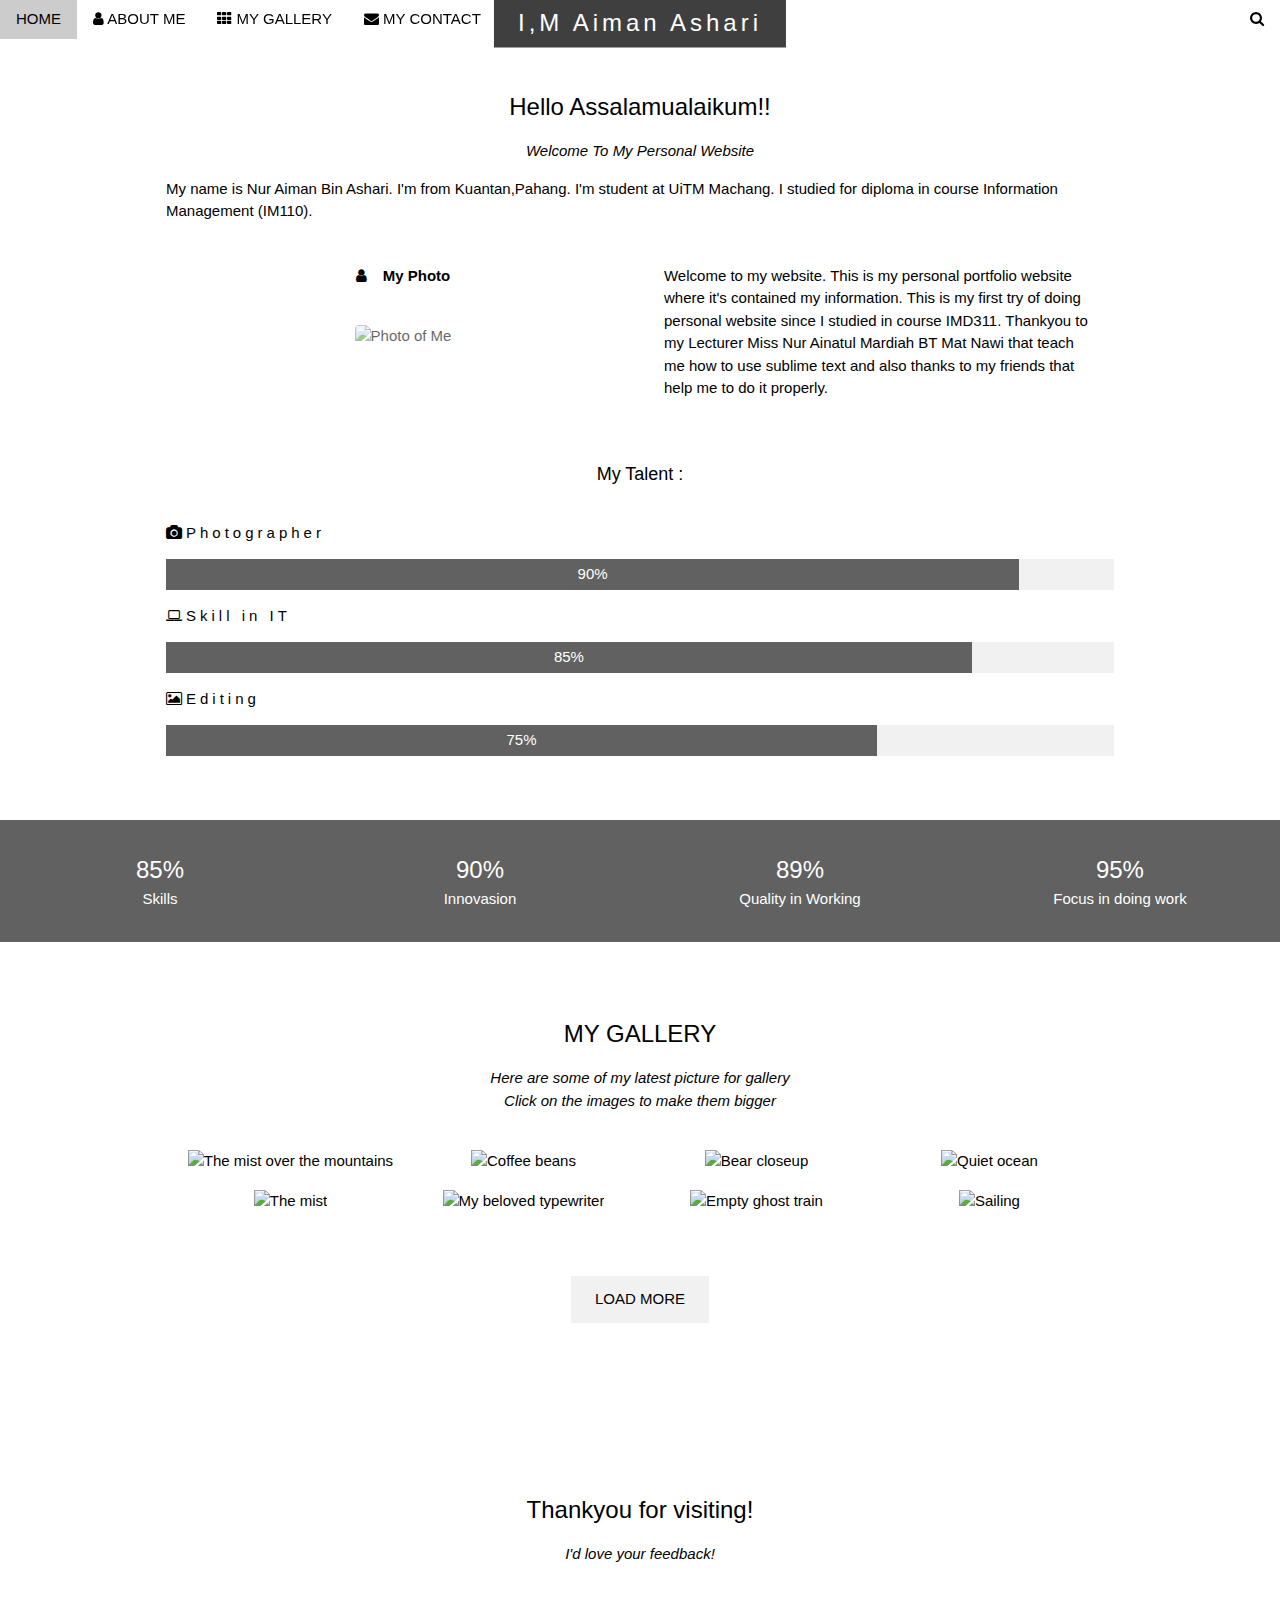
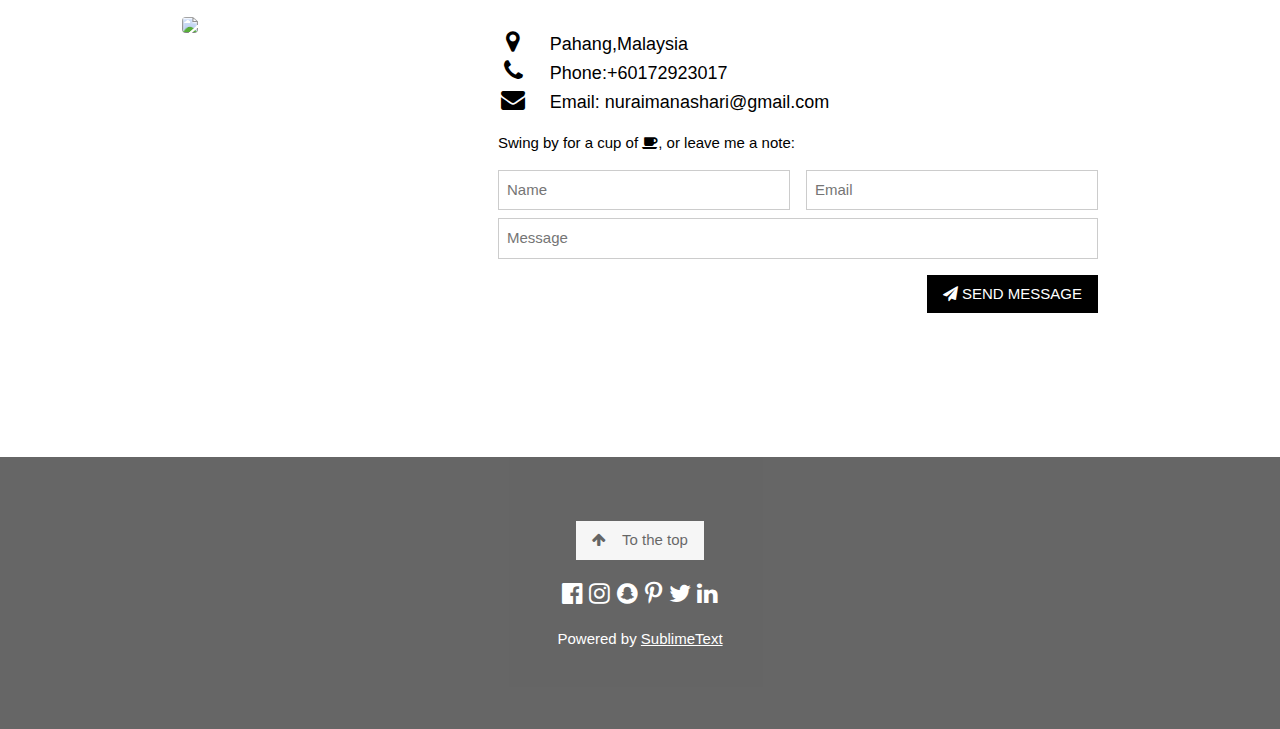
==== index.html @ a417ced7 "Add files via upload" ====
<!DOCTYPE html>

<html>

<head>
	
	<meta charset="UTF-8">
<meta name="viewport" content="width=device-width, initial-scale=1">
<link rel="stylesheet" href="https://www.w3schools.com/w3css/4/w3.css">
<link rel="stylesheet" href="https://fonts.googleapis.com/css?family=Lato">
<link rel="stylesheet" href="https://cdnjs.cloudflare.com/ajax/libs/font-awesome/4.7.0/css/font-awesome.min.css">
	
	<title>Portfolio</title>

	
	<body>

<div class="w3-top">
  <div class="w3-bar" id="myNavbar">
    <a class="w3-bar-item w3-button w3-hover-black w3-hide-medium w3-hide-large w3-right" href="javascript:void(0);" onclick="toggleFunction()" title="Toggle Navigation Menu">
      <i class="fa fa-bars"></i>
    </a>
    <a href="#home" class="w3-bar-item w3-button">HOME</a>
    <a href="#about" class="w3-bar-item w3-button w3-hide-small"><i class="fa fa-user"></i> ABOUT ME</a>
    <a href="#portfolio" class="w3-bar-item w3-button w3-hide-small"><i class="fa fa-th"></i> MY GALLERY</a>
    <a href="#contact" class="w3-bar-item w3-button w3-hide-small"><i class="fa fa-envelope"></i> MY CONTACT</a>
    <a href="#" class="w3-bar-item w3-button w3-hide-small w3-right w3-hover-red">
      <i class="fa fa-search"></i>
    </a>
  </div>

  
  <div id="navDemo" class="w3-bar-block w3-white w3-hide w3-hide-large w3-hide-medium">
    <a href="#about" class="w3-bar-item w3-button" onclick="toggleFunction()">ABOUT</a>
    <a href="#portfolio" class="w3-bar-item w3-button" onclick="toggleFunction()">PORTFOLIO</a>
    <a href="#contact" class="w3-bar-item w3-button" onclick="toggleFunction()">CONTACT</a>
    <a href="#" class="w3-bar-item w3-button">SEARCH</a>
  </div>
</div>
<p>
	
</p>


<div class="Images/picture.jpg w3-display-container w3-opacity-min" id="home">
  <div class="w3-display-middle" style="white-space:nowrap;">
  	<p>
  		
  	</p>

    <p>
    	
    </p>
    <span class="w3-center w3-padding-large w3-black w3-xlarge w3-wide w3-animate-opacity">I,M <span class="w3-hide-small">Aiman</span> Ashari</span>
  </div>
</div>


<div class="w3-content w3-container w3-padding-64" id="about">
  <h3 class="w3-center">Hello Assalamualaikum!!</h3>
  <p class="w3-center"><em>Welcome To My Personal Website</em></p>
  <p>My name is Nur Aiman Bin Ashari. I'm from Kuantan,Pahang. I'm student at UiTM Machang. I studied for diploma in course Information Management (IM110).</p>
  <div class="w3-row">
    <div class="w3-col m6 w3-center w3-padding-large">
      <p><b><i class="fa fa-user w3-margin-right"></i>My Photo</b></p><br>
      <img src="Images/images1.jpg" class="w3-round w3-image w3-opacity w3-hover-opacity-off" alt="Photo of Me" width="500" height="333">
    </div>

    
    <div class="w3-col m6 w3-hide-small w3-padding-large">
      <p>Welcome to my website. This is my personal portfolio website where it's contained my information. This is my first try of doing personal website since I studied in course IMD311. Thankyou to my Lecturer Miss Nur Ainatul Mardiah BT Mat Nawi that teach me how to use sublime text and also thanks to my friends that help me to do it properly.</p>
    </div>
  </div>
  <p class="w3-large w3-center w3-padding-16">My Talent :</p>
  <p class="w3-wide"><i class="fa fa-camera"></i>Photographer</p>
  <div class="w3-light-grey">
    <div class="w3-container w3-padding-small w3-dark-grey w3-center" style="width:90%">90%</div>
  </div>
  <p class="w3-wide"><i class="fa fa-laptop"></i>Skill in IT</p>
  <div class="w3-light-grey">
    <div class="w3-container w3-padding-small w3-dark-grey w3-center" style="width:85%">85%</div>
  </div>
  <p class="w3-wide"><i class="fa fa-photo"></i>Editing</p>
  <div class="w3-light-grey">
    <div class="w3-container w3-padding-small w3-dark-grey w3-center" style="width:75%">75%</div>
  </div>
</div>

<div class="w3-row w3-center w3-dark-grey w3-padding-16">
  <div class="w3-quarter w3-section">
    <span class="w3-xlarge">85%</span><br>
    Skills
  </div>
  <div class="w3-quarter w3-section">
    <span class="w3-xlarge">90%</span><br>
    Innovasion
  </div>
  <div class="w3-quarter w3-section">
    <span class="w3-xlarge">89%</span><br>
    Quality in Working
  </div>
  <div class="w3-quarter w3-section">
    <span class="w3-xlarge">95%</span><br>
    Focus in doing work
  </div>
</div>



<div class="w3-content w3-container w3-padding-64" id="portfolio">
  <h3 class="w3-center">MY GALLERY</h3>
  <p class="w3-center"><em>Here are some of my latest picture for gallery<br> Click on the images to make them bigger</em></p><br>

 
  <div class="w3-row-padding w3-center">
    <div class="w3-col m3">
      <img src="Images/picture.jpg" style="width:100%" onclick="onClick(this)" class="w3-hover-opacity" alt="The mist over the mountains">
    </div>

    <div class="w3-col m3">
      <img src="Images/picture1.jpg" style="width:100%" onclick="onClick(this)" class="w3-hover-opacity" alt="Coffee beans">
    </div>

    <div class="w3-col m3">
      <img src="Images/picture2.jpg" style="width:100%" onclick="onClick(this)" class="w3-hover-opacity" alt="Bear closeup">
    </div>

    <div class="w3-col m3">
      <img src="Images/picture3.jpg" style="width:100%" onclick="onClick(this)" class="w3-hover-opacity" alt="Quiet ocean">
    </div>
  </div>

  <div class="w3-row-padding w3-center w3-section">
    <div class="w3-col m3">
      <img src="Images/picture4.jpg" style="width:100%" onclick="onClick(this)" class="w3-hover-opacity" alt="The mist">
    </div>

    <div class="w3-col m3">
      <img src="Images/picture5.jpg" style="width:100%" onclick="onClick(this)" class="w3-hover-opacity" alt="My beloved typewriter">
    </div>

    <div class="w3-col m3">
      <img src="Images/picture6.jpg" style="width:100%" onclick="onClick(this)" class="w3-hover-opacity" alt="Empty ghost train">
    </div>

    <div class="w3-col m3">
      <img src="Images/picture7.jpg" style="width:100%" onclick="onClick(this)" class="w3-hover-opacity" alt="Sailing">
    </div>
    <button class="w3-button w3-padding-large w3-light-grey" style="margin-top:64px">LOAD MORE</button>
  </div>
</div>


<div id="modal01" class="w3-modal w3-black" onclick="this.style.display='none'">
  <span class="w3-button w3-large w3-black w3-display-topright" title="Close Modal Image"><i class="fa fa-remove"></i></span>
  <div class="w3-modal-content w3-animate-zoom w3-center w3-transparent w3-padding-64">
    <img id="img01" class="w3-image">
    <p id="caption" class="w3-opacity w3-large"></p>
  </div>
</div>
<p>
	<p></p>
</p>


<div class="w3-content w3-container w3-padding-64" id="contact">
  <h3 class="w3-center">Thankyou for visiting!</h3>
  <p class="w3-center"><em>I'd love your feedback!</em></p>

  <div class="w3-row w3-padding-32 w3-section">
    <div class="w3-col m4 w3-container">
      <img src="Images/picture8.jpg" class="w3-image w3-round" style="width:100%">
    </div>
    <div class="w3-col m8 w3-panel">
      <div class="w3-large w3-margin-bottom">
        <i class="fa fa-map-marker fa-fw w3-hover-text-black w3-xlarge w3-margin-right"></i> Pahang,Malaysia<br>
        <i class="fa fa-phone fa-fw w3-hover-text-black w3-xlarge w3-margin-right"></i> Phone:+60172923017<br>
        <i class="fa fa-envelope fa-fw w3-hover-text-black w3-xlarge w3-margin-right"></i> Email: nuraimanashari@gmail.com<br>
      </div>
      <p>Swing by for a cup of <i class="fa fa-coffee"></i>, or leave me a note:</p>
      <form action="/action_page.php" target="_blank">
        <div class="w3-row-padding" style="margin:0 -16px 8px -16px">
          <div class="w3-half">
            <input class="w3-input w3-border" type="text" placeholder="Name" required name="Name">
          </div>
          <div class="w3-half">
            <input class="w3-input w3-border" type="text" placeholder="Email" required name="Email">
          </div>
        </div>
        <input class="w3-input w3-border" type="text" placeholder="Message" required name="Message">
        <button class="w3-button w3-black w3-right w3-section" type="submit">
          <i class="fa fa-paper-plane"></i> SEND MESSAGE
        </button>
      </form>
    </div>
  </div>
</div>


<footer class="w3-center w3-black w3-padding-64 w3-opacity w3-hover-opacity-off">
  <a href="#home" class="w3-button w3-light-grey"><i class="fa fa-arrow-up w3-margin-right"></i>To the top</a>
  <div class="w3-xlarge w3-section">
    <i class="fa fa-facebook-official w3-hover-opacity"></i>
    <i class="fa fa-instagram w3-hover-opacity"></i>
    <i class="fa fa-snapchat w3-hover-opacity"></i>
    <i class="fa fa-pinterest-p w3-hover-opacity"></i>
    <i class="fa fa-twitter w3-hover-opacity"></i>
    <i class="fa fa-linkedin w3-hover-opacity"></i>
  </div>
  <p>Powered by <a href="https://www.w3schools.com/w3css/default.asp" title="W3.CSS" target="_blank" class="w3-hover-text-green">SublimeText</a></p>
</footer>
</head>
<body>

</body>
</html>
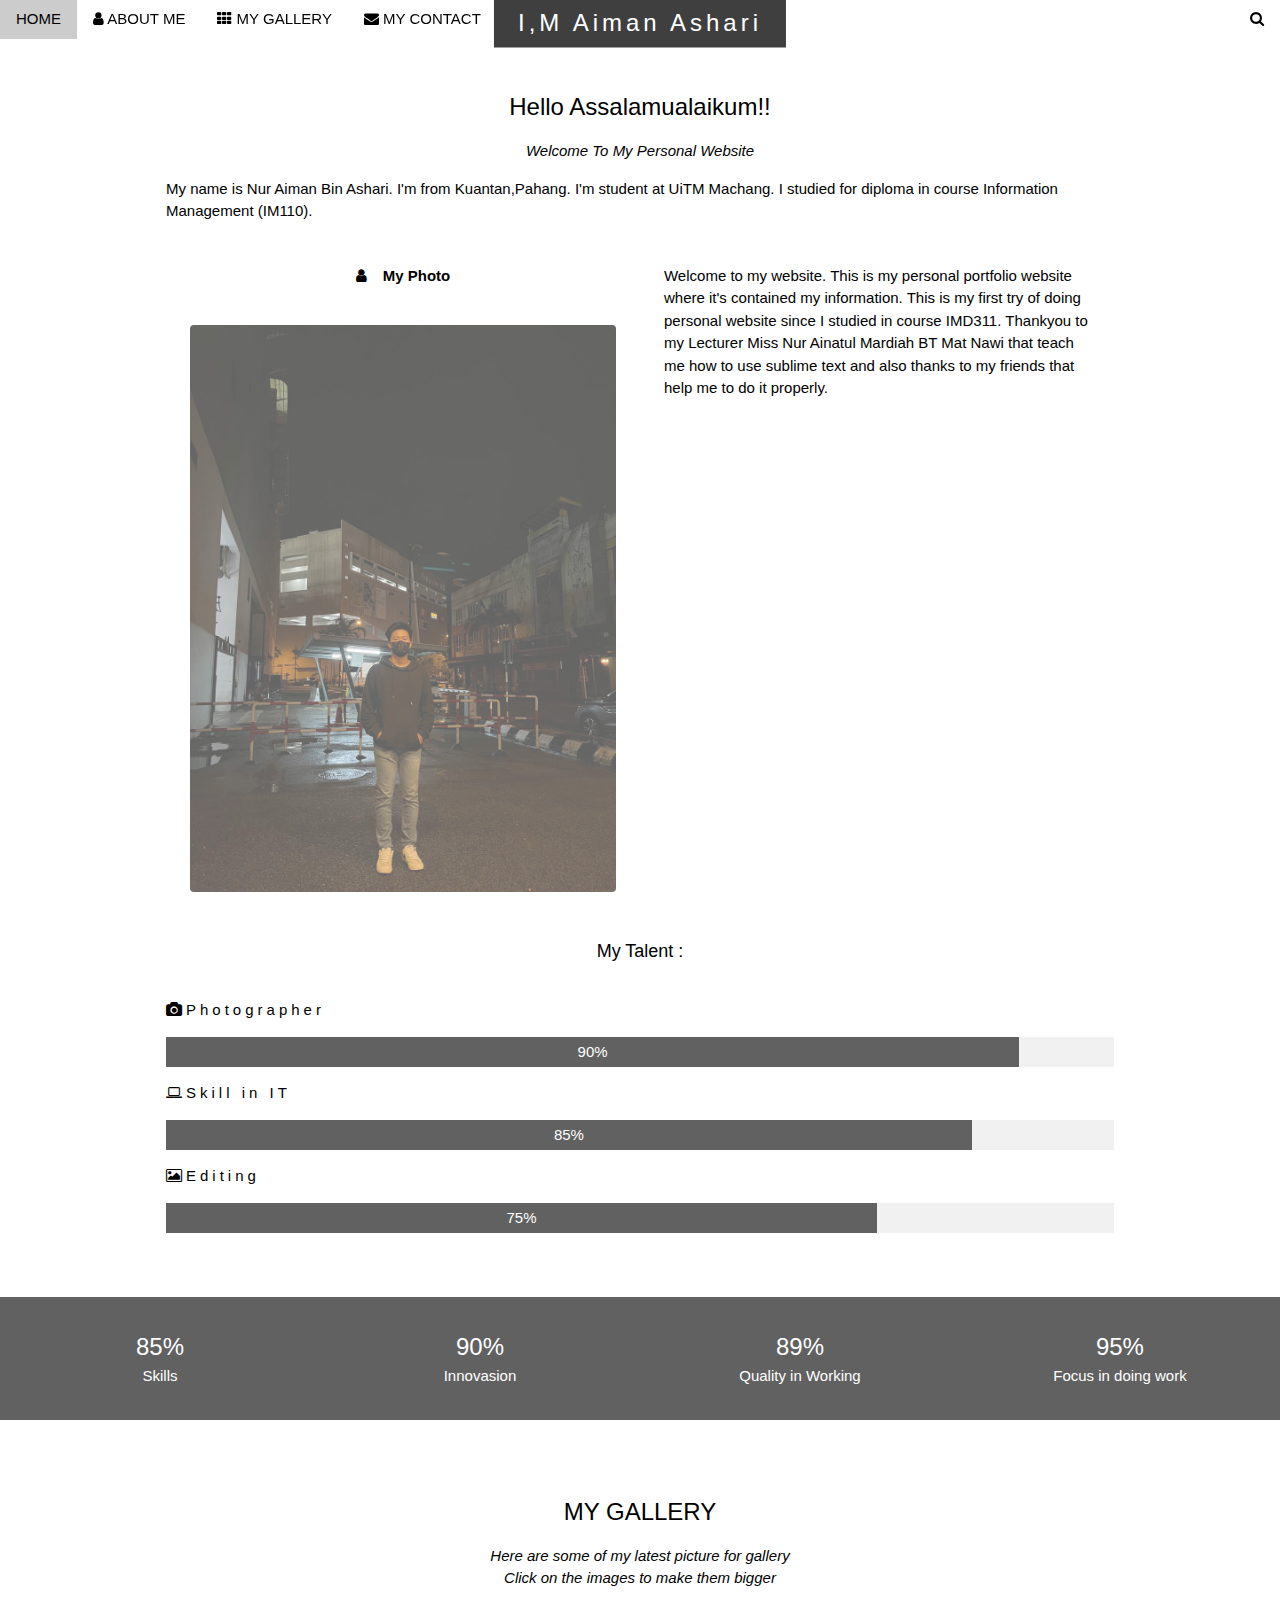
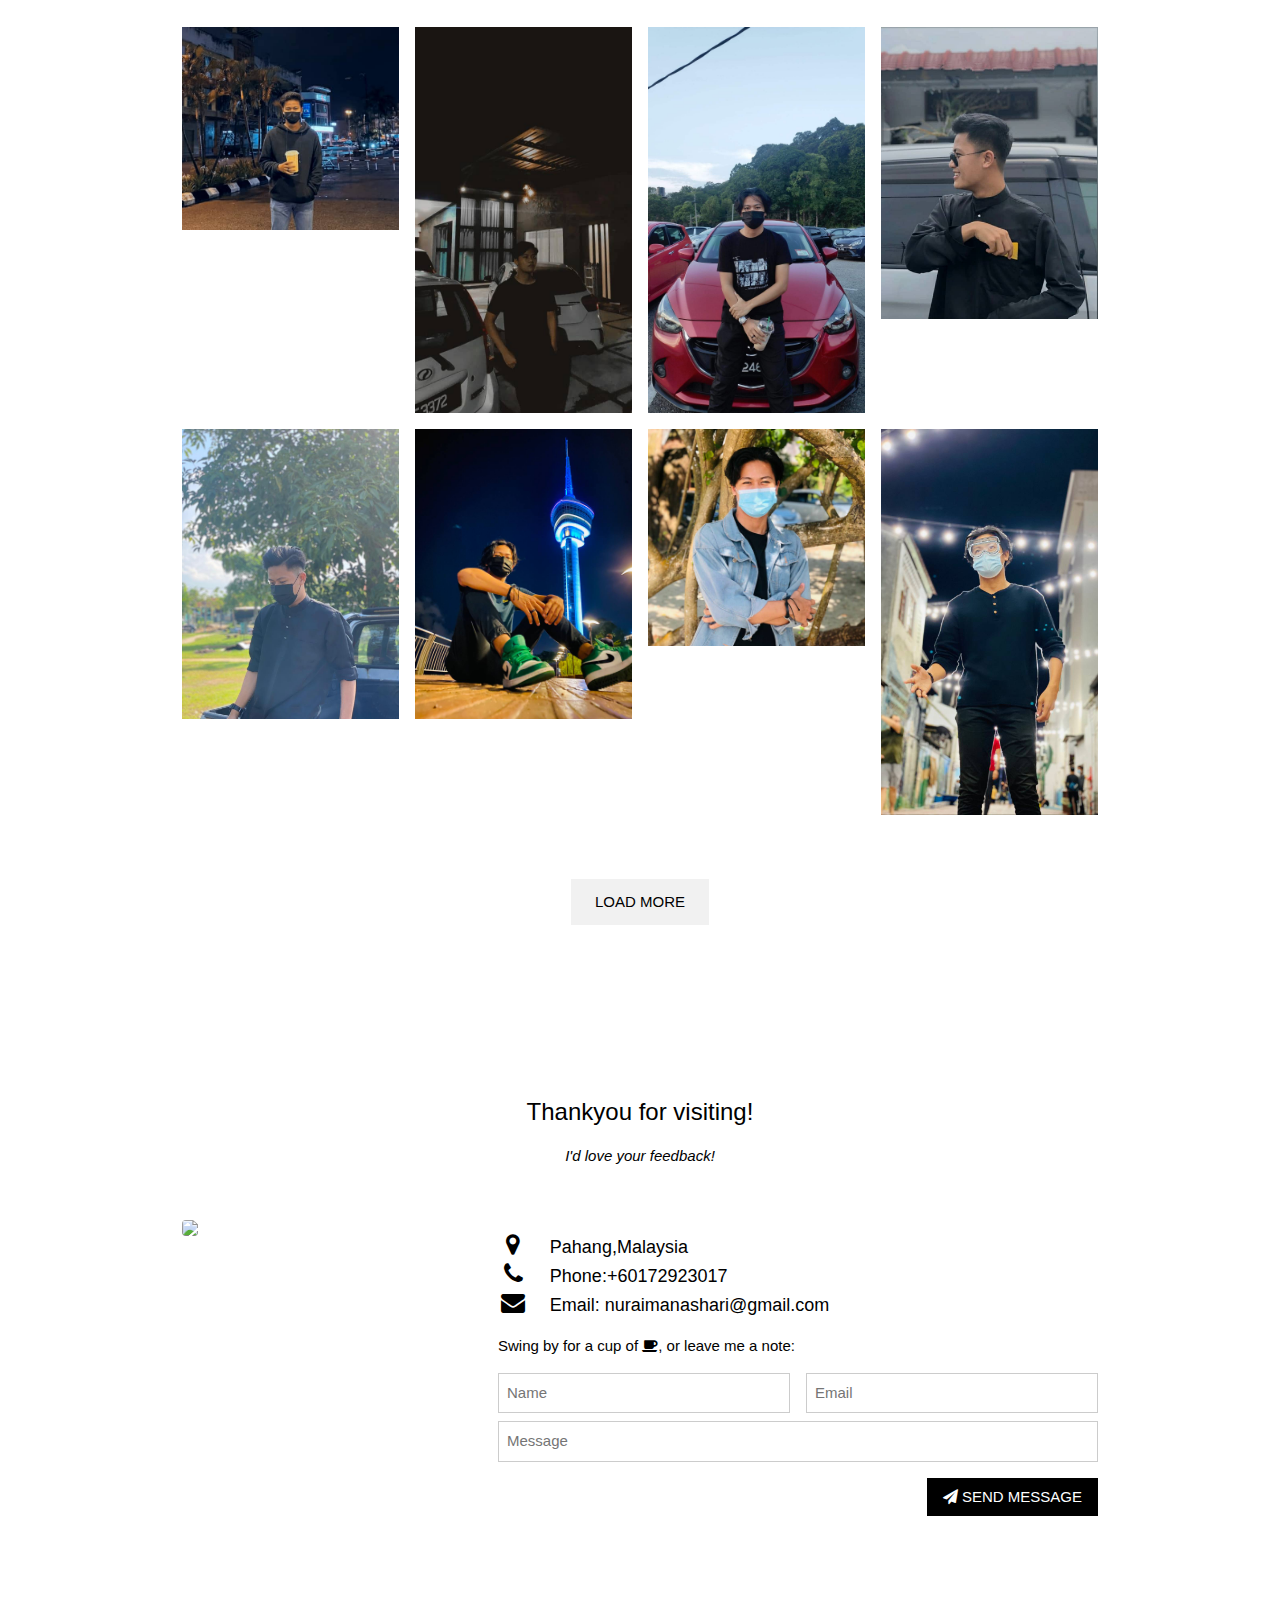
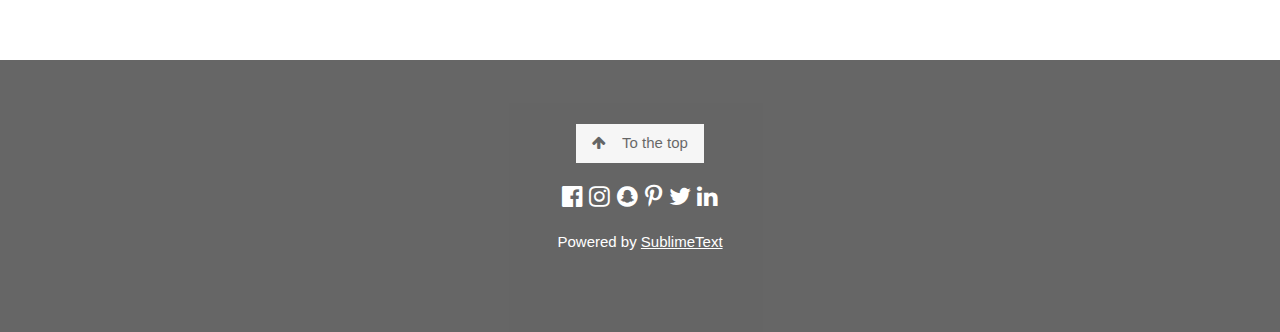
==== commit 011afaa8: "Update index.html" ====
--- a/index.html
+++ b/index.html
@@ -63,7 +63,7 @@
   <div class="w3-row">
     <div class="w3-col m6 w3-center w3-padding-large">
       <p><b><i class="fa fa-user w3-margin-right"></i>My Photo</b></p><br>
-      <img src="Images/images1.jpg" class="w3-round w3-image w3-opacity w3-hover-opacity-off" alt="Photo of Me" width="500" height="333">
+      <img src="images1.jpg" class="w3-round w3-image w3-opacity w3-hover-opacity-off" alt="Photo of Me" width="500" height="333">
     </div>
 
     
@@ -114,37 +114,37 @@
  
   <div class="w3-row-padding w3-center">
     <div class="w3-col m3">
-      <img src="Images/picture.jpg" style="width:100%" onclick="onClick(this)" class="w3-hover-opacity" alt="The mist over the mountains">
-    </div>
-
-    <div class="w3-col m3">
-      <img src="Images/picture1.jpg" style="width:100%" onclick="onClick(this)" class="w3-hover-opacity" alt="Coffee beans">
-    </div>
-
-    <div class="w3-col m3">
-      <img src="Images/picture2.jpg" style="width:100%" onclick="onClick(this)" class="w3-hover-opacity" alt="Bear closeup">
-    </div>
-
-    <div class="w3-col m3">
-      <img src="Images/picture3.jpg" style="width:100%" onclick="onClick(this)" class="w3-hover-opacity" alt="Quiet ocean">
+      <img src="picture.jpg" style="width:100%" onclick="onClick(this)" class="w3-hover-opacity" alt="The mist over the mountains">
+    </div>
+
+    <div class="w3-col m3">
+      <img src="picture1.jpg" style="width:100%" onclick="onClick(this)" class="w3-hover-opacity" alt="Coffee beans">
+    </div>
+
+    <div class="w3-col m3">
+      <img src="picture2.jpg" style="width:100%" onclick="onClick(this)" class="w3-hover-opacity" alt="Bear closeup">
+    </div>
+
+    <div class="w3-col m3">
+      <img src="picture3.jpg" style="width:100%" onclick="onClick(this)" class="w3-hover-opacity" alt="Quiet ocean">
     </div>
   </div>
 
   <div class="w3-row-padding w3-center w3-section">
     <div class="w3-col m3">
-      <img src="Images/picture4.jpg" style="width:100%" onclick="onClick(this)" class="w3-hover-opacity" alt="The mist">
-    </div>
-
-    <div class="w3-col m3">
-      <img src="Images/picture5.jpg" style="width:100%" onclick="onClick(this)" class="w3-hover-opacity" alt="My beloved typewriter">
-    </div>
-
-    <div class="w3-col m3">
-      <img src="Images/picture6.jpg" style="width:100%" onclick="onClick(this)" class="w3-hover-opacity" alt="Empty ghost train">
-    </div>
-
-    <div class="w3-col m3">
-      <img src="Images/picture7.jpg" style="width:100%" onclick="onClick(this)" class="w3-hover-opacity" alt="Sailing">
+      <img src="picture4.jpg" style="width:100%" onclick="onClick(this)" class="w3-hover-opacity" alt="The mist">
+    </div>
+
+    <div class="w3-col m3">
+      <img src="picture5.jpg" style="width:100%" onclick="onClick(this)" class="w3-hover-opacity" alt="My beloved typewriter">
+    </div>
+
+    <div class="w3-col m3">
+      <img src="picture6.jpg" style="width:100%" onclick="onClick(this)" class="w3-hover-opacity" alt="Empty ghost train">
+    </div>
+
+    <div class="w3-col m3">
+      <img src="picture7.jpg" style="width:100%" onclick="onClick(this)" class="w3-hover-opacity" alt="Sailing">
     </div>
     <button class="w3-button w3-padding-large w3-light-grey" style="margin-top:64px">LOAD MORE</button>
   </div>
@@ -213,4 +213,4 @@
 <body>
 
 </body>
-</html>+</html>
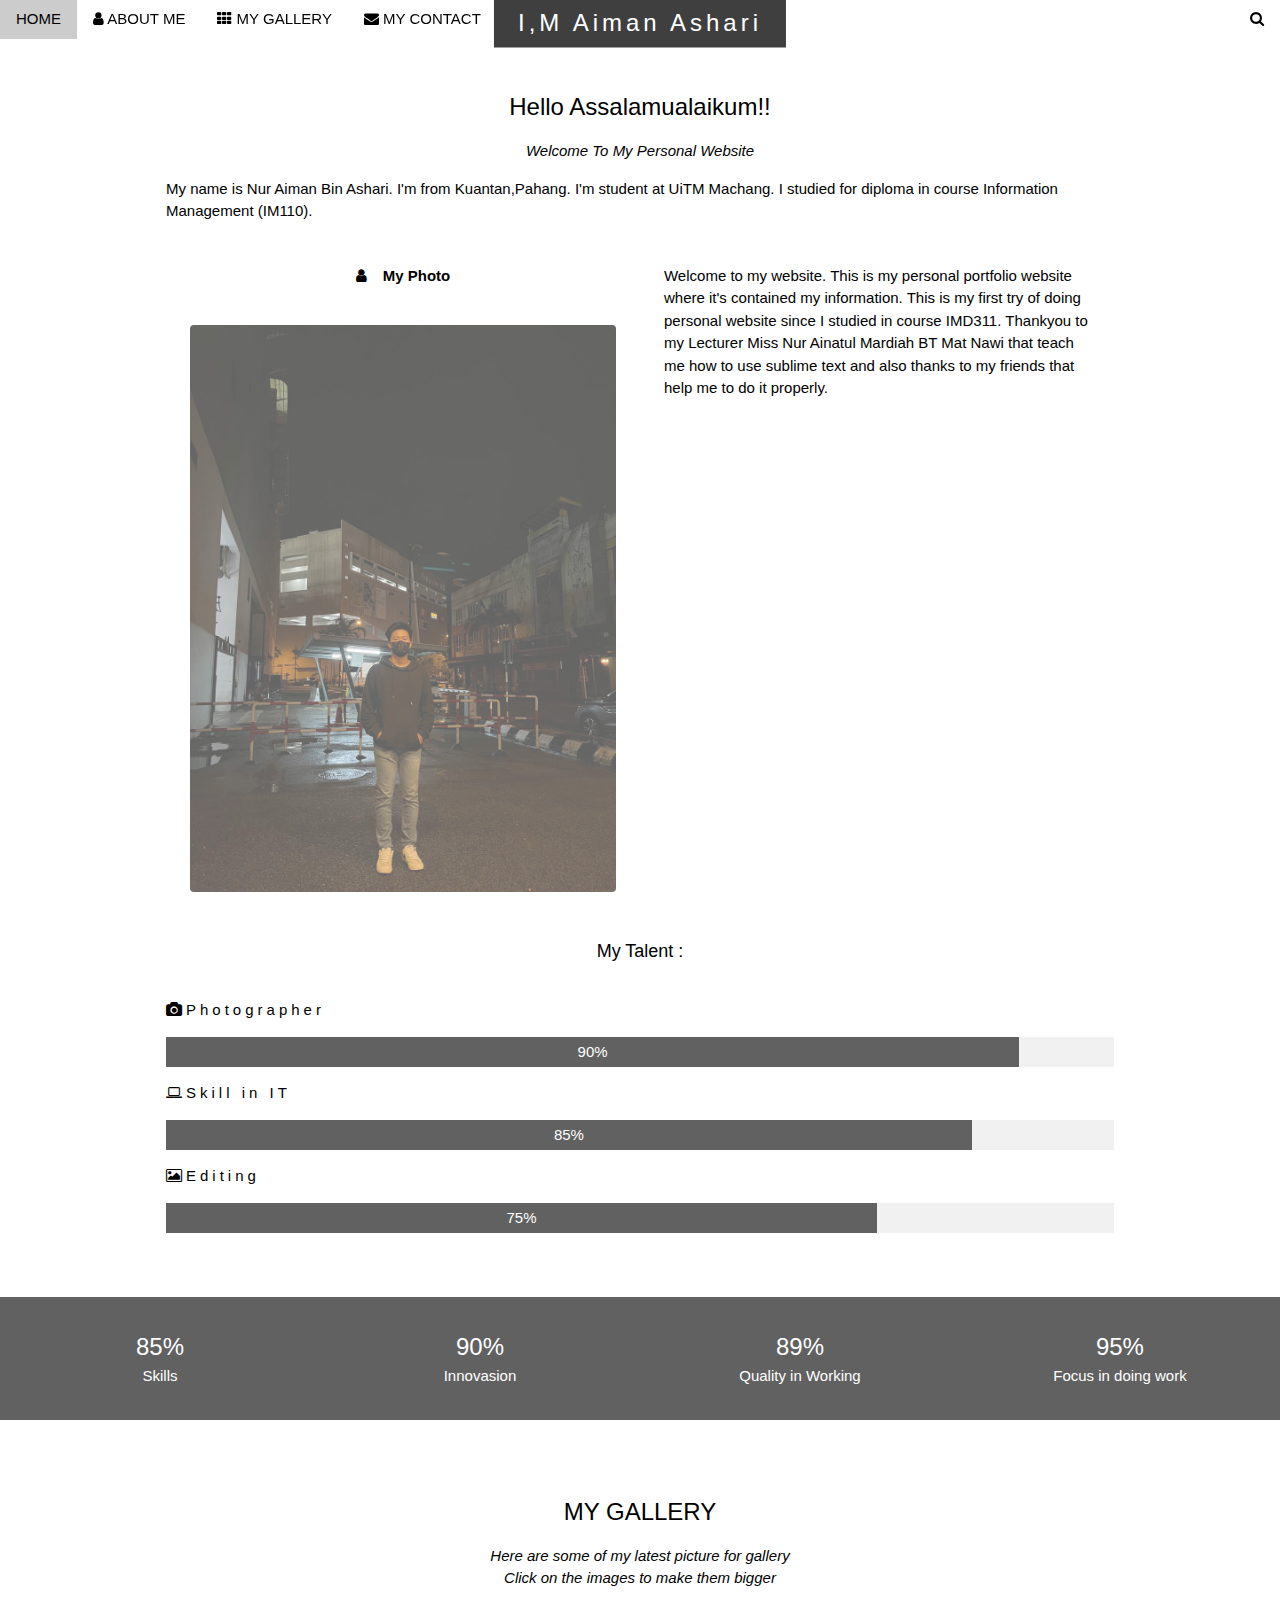
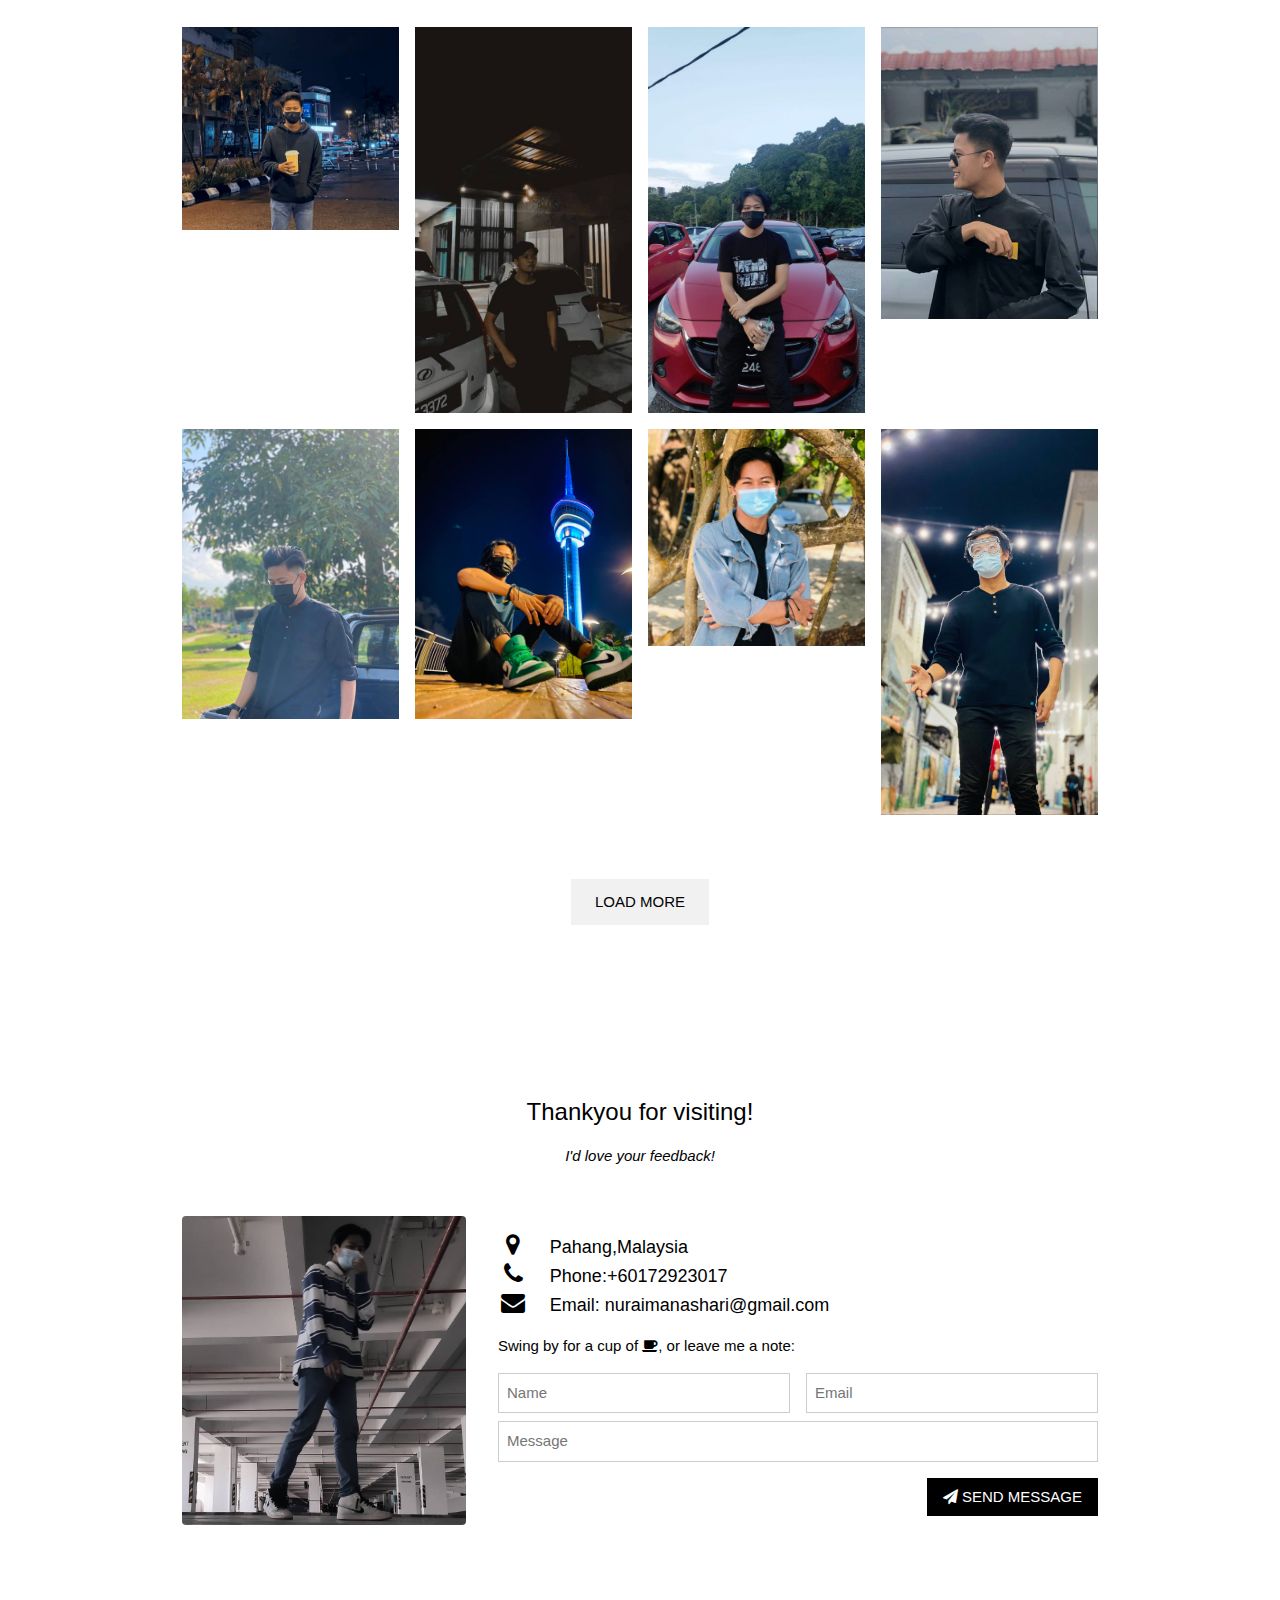
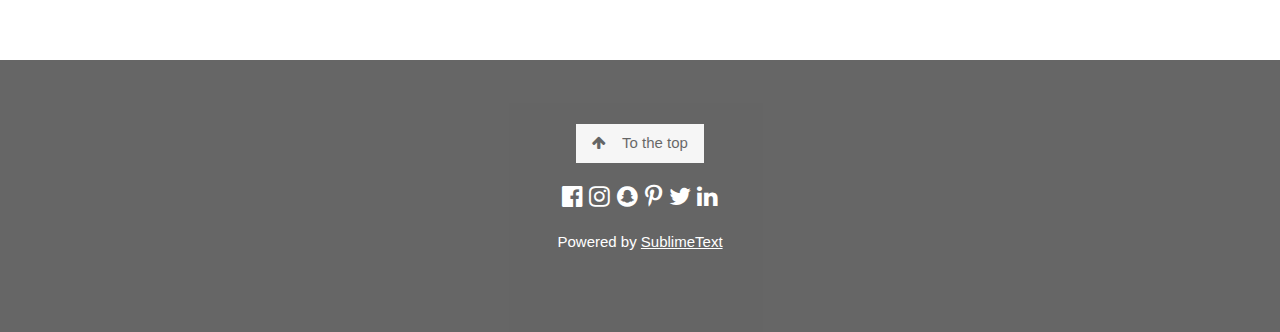
==== commit 8a916c9f: "Add files via upload" ====
--- a/index.html
+++ b/index.html
@@ -169,7 +169,7 @@
 
   <div class="w3-row w3-padding-32 w3-section">
     <div class="w3-col m4 w3-container">
-      <img src="Images/picture8.jpg" class="w3-image w3-round" style="width:100%">
+      <img src="picture8.jpg" class="w3-image w3-round" style="width:100%">
     </div>
     <div class="w3-col m8 w3-panel">
       <div class="w3-large w3-margin-bottom">
@@ -213,4 +213,4 @@
 <body>
 
 </body>
-</html>
+</html>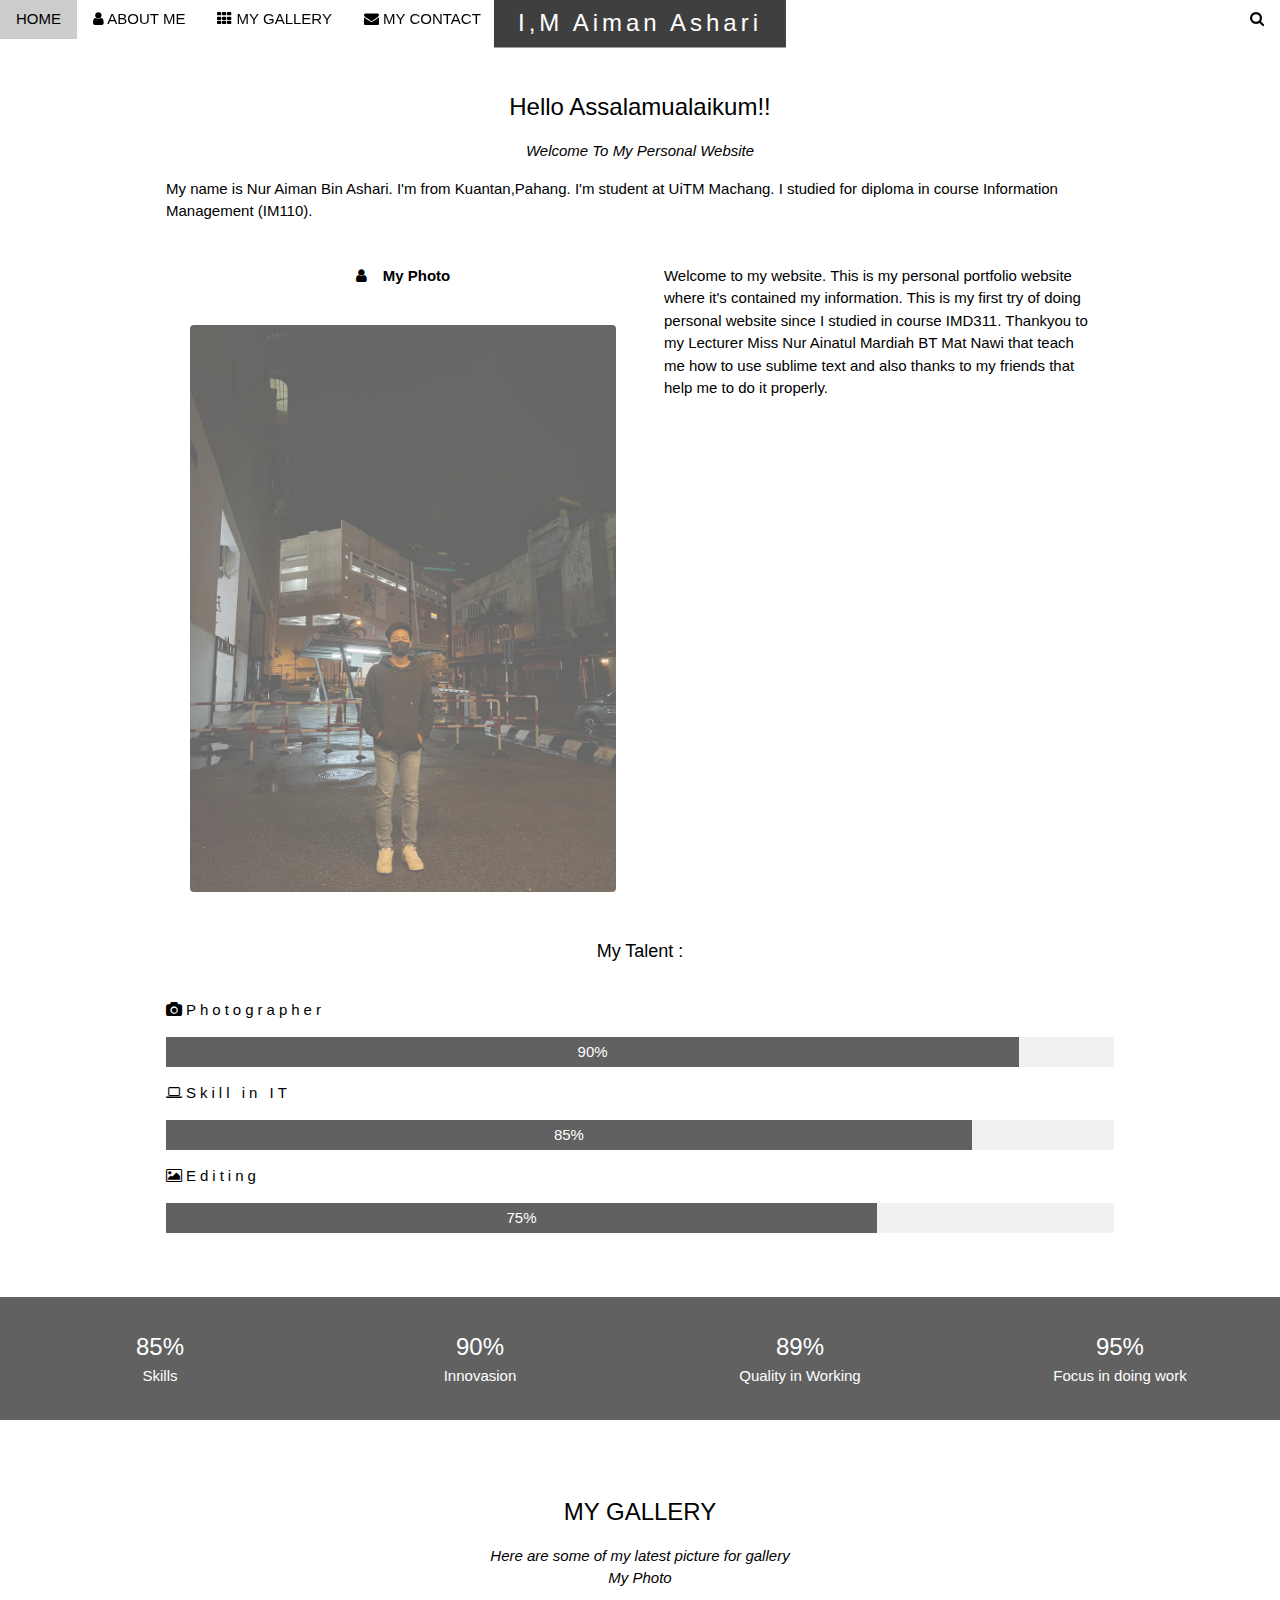
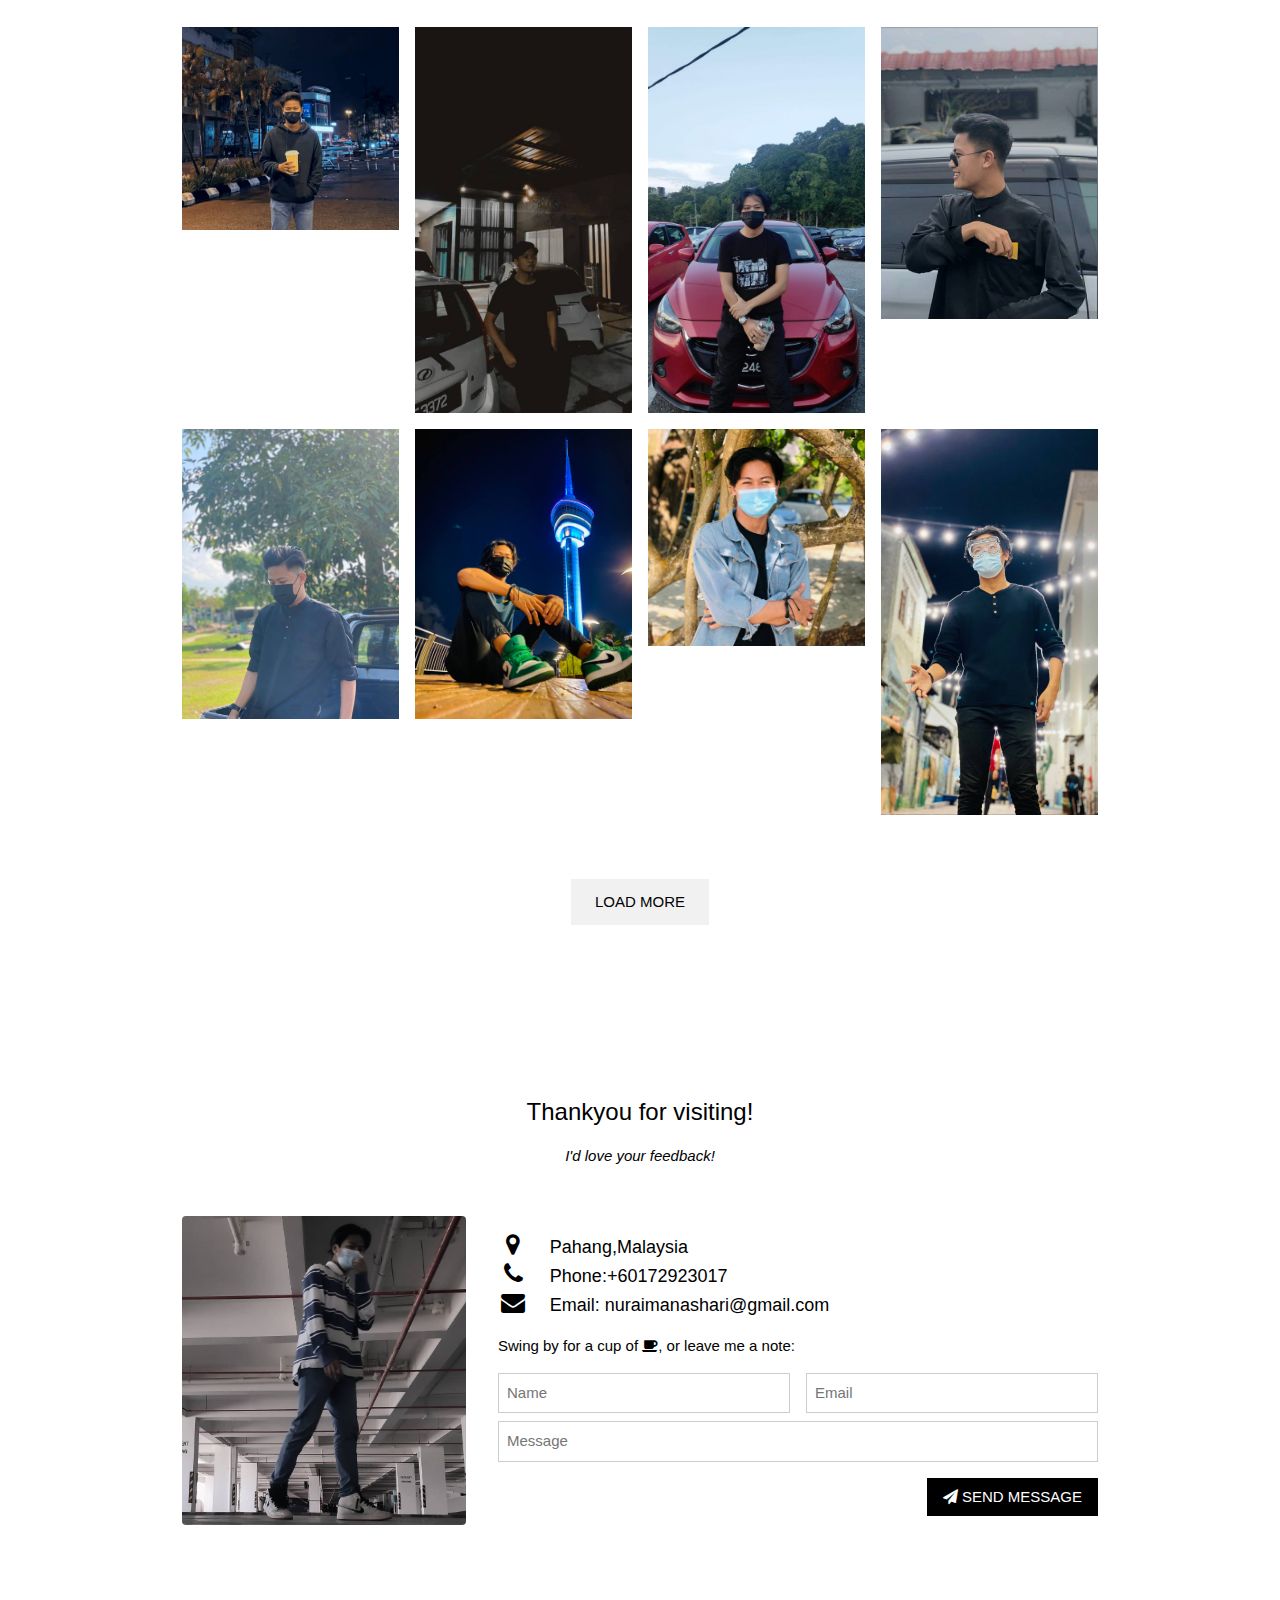
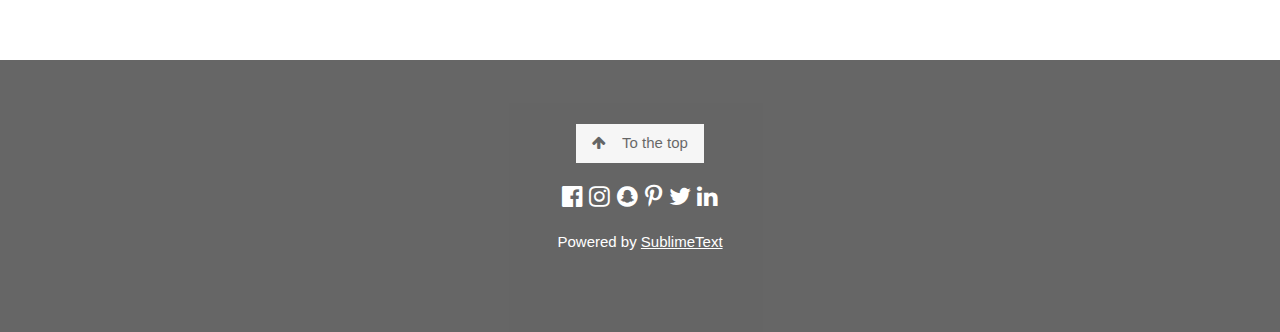
==== commit 99c65873: "Add files via upload" ====
--- a/index.html
+++ b/index.html
@@ -109,7 +109,7 @@
 
 <div class="w3-content w3-container w3-padding-64" id="portfolio">
   <h3 class="w3-center">MY GALLERY</h3>
-  <p class="w3-center"><em>Here are some of my latest picture for gallery<br> Click on the images to make them bigger</em></p><br>
+  <p class="w3-center"><em>Here are some of my latest picture for gallery<br> My Photo</em></p><br>
 
  
   <div class="w3-row-padding w3-center">
